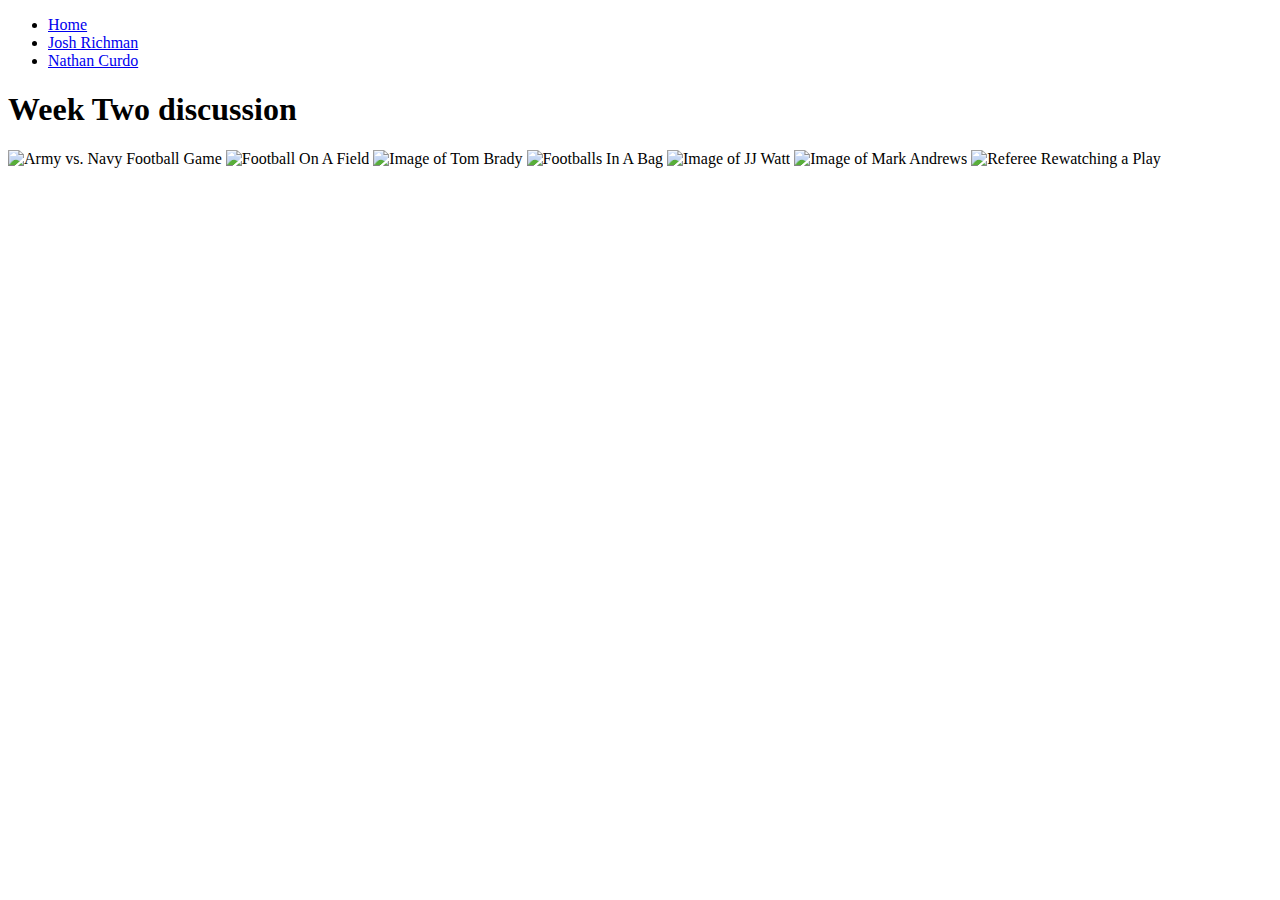
==== ncurdo.html @ 36248fab "Add files via upload" ====
<!DOCTYPE html>
<!DOCTYPE html>
<html lang="en">
<head>
    <meta charset="UTF-8">
    <meta http-equiv="X-UA-Compatible" content="IE=edge">
    <meta name="viewport" content="width=device-width, initial-scale=1.0">
    <title>Document</title>
</head>
<body>
    <header>
        <nav>
            <ul>
                <li><a href = "index.html">Home</a></li>
                <li><a href = "richman.html">Josh Richman</a></li>
                <li><a href = "ncurdo.html">Nathan Curdo</a></li>
            </ul>
        </nav>
        <h1>Week Two discussion</h1>

    </header>

    <main>
        <img src = "images/football_img1.jpg" width="200" alt = "Army vs. Navy Football Game">
        <!--Source: https://cdn10.picryl.com/photo/1994/12/03/a-us-naval-academy-football-player-advances-the-ball-forward-during-the-annual-429dd4-1024.jpg -->
        <img src = "images/football_img2.jpg" width="200" alt = "Football On A Field">
        <!--Source: https://www.publicdomainpictures.net/pictures/310000/nahled/wilson-football.jpg -->
        <img src = "images/football_img3.jpg" width="200" alt = "Image of Tom Brady">
        <!--Source: https://commons.wikimedia.org/wiki/File:NFL_2020_-_Playoffs_-_Washington_vs._Buccaneers_223_%2850833097576%29.jpg -->
        <img src = "images/football_img4.jfif" width="200" alt = "Footballs In A Bag">
        <!--Source: https://commons.wikimedia.org/wiki/File:NFL_Footballs_%288449743770%29.jpg -->
        <img src = "images/football_img5.jfif" width="200" alt = "Image of JJ Watt">
        <!--Source: https://commons.wikimedia.org/wiki/File:J.J._Watt_2018%E2%80%942.JPG -->
        <img src = "images/football_img6.jpg" width="200" alt = "Image of Mark Andrews">
        <!--Source: https://commons.wikimedia.org/wiki/File:Mark_Andrews_%28American_football%29.jpg -->
        <img src = "images/football_img7.jfif" width="200" alt = "Referee Rewatching a Play">
        <!--Source:  https://pxhere.com/en/photo/558873-->
    </main> 
    
    
</body>
</html>
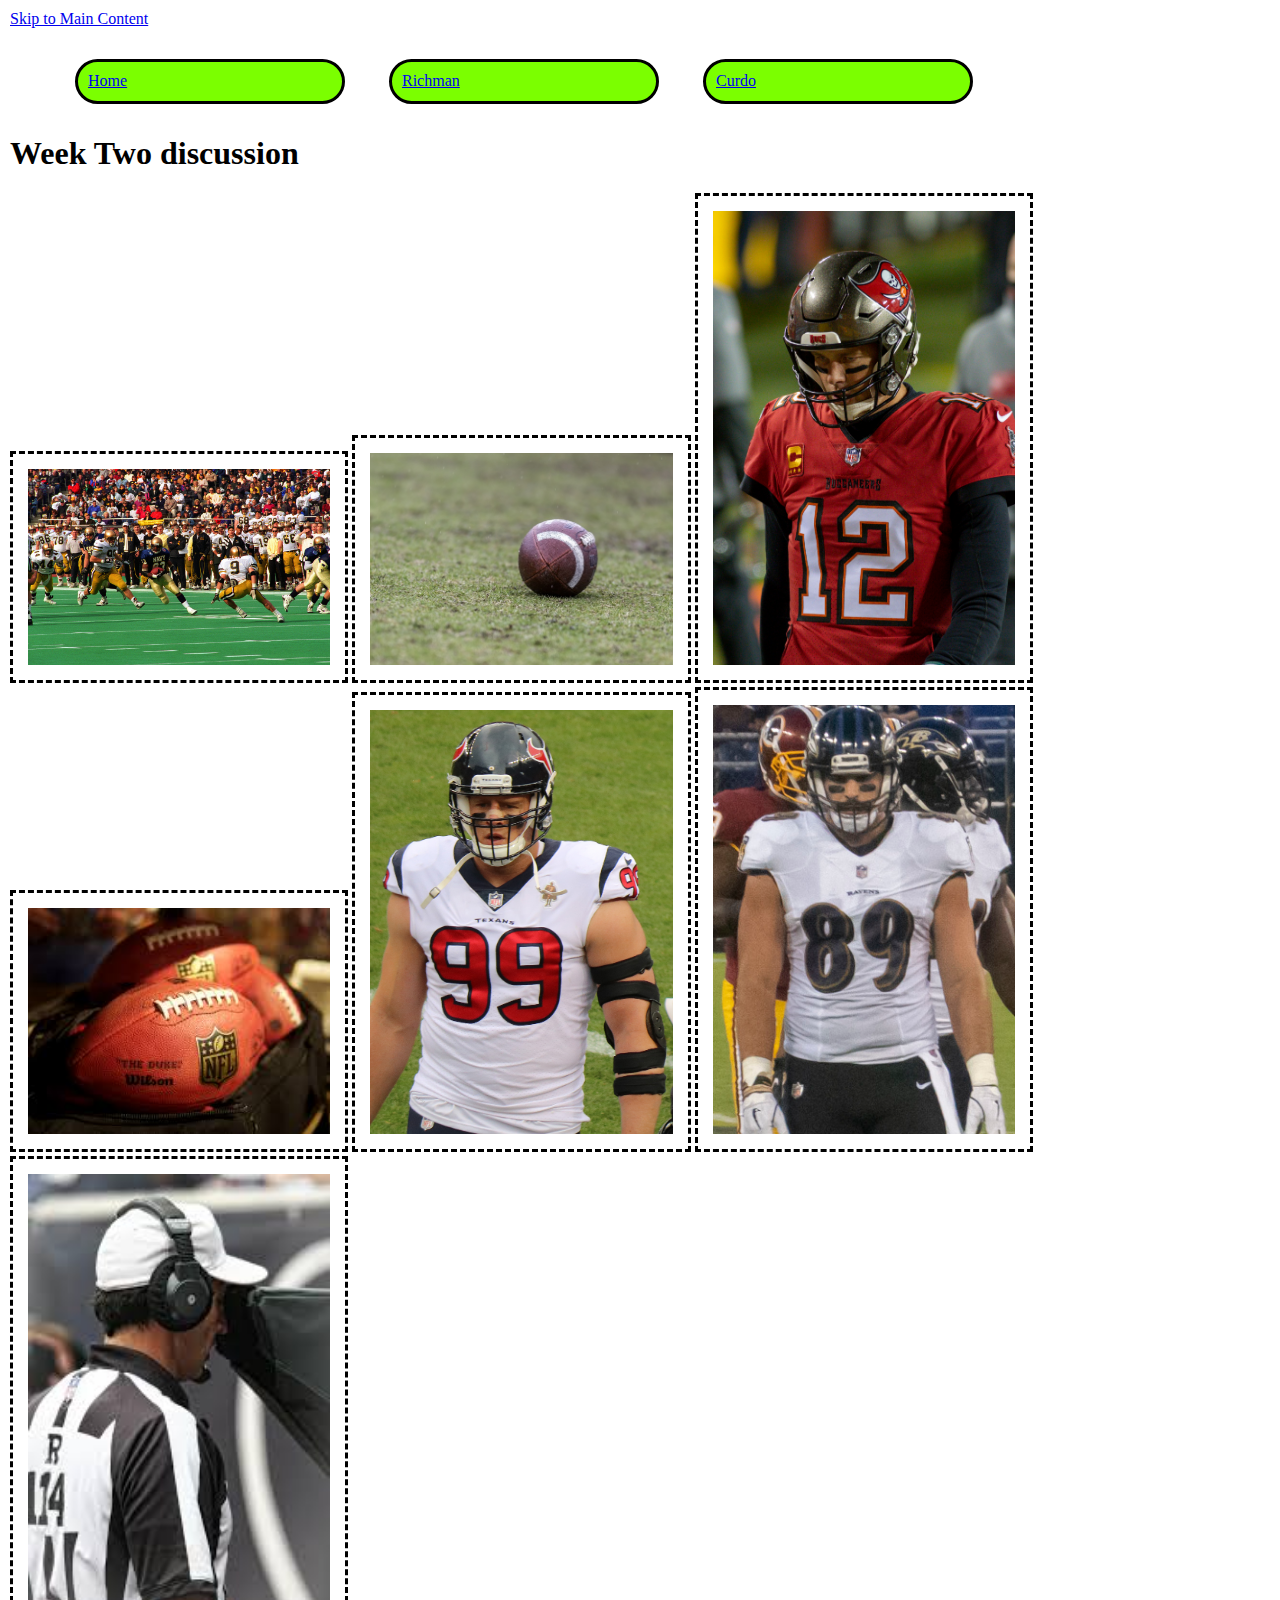
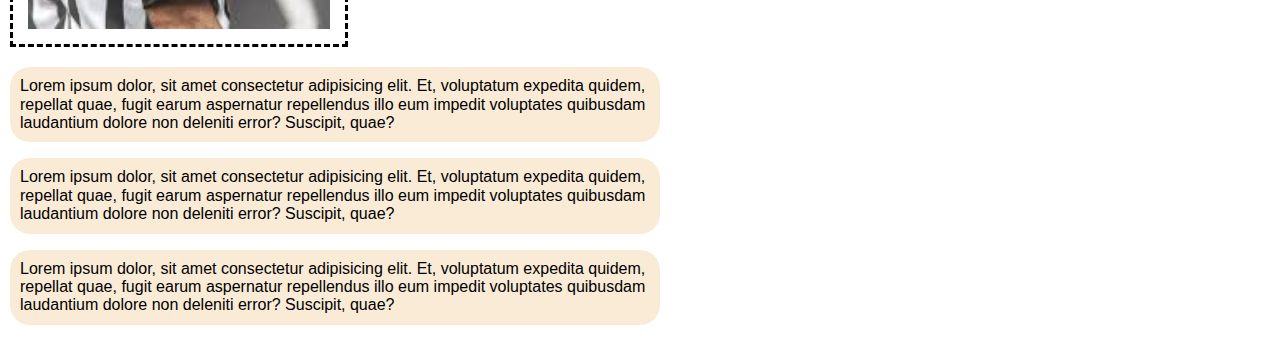
==== commit e7b8f673: "Add files via upload" ====
--- a/ncurdo.html
+++ b/ncurdo.html
@@ -1,40 +1,48 @@
-<!DOCTYPE html>
 <!DOCTYPE html>
 <html lang="en">
 <head>
     <meta charset="UTF-8">
     <meta http-equiv="X-UA-Compatible" content="IE=edge">
     <meta name="viewport" content="width=device-width, initial-scale=1.0">
-    <title>Document</title>
+    <link rel="stylesheet" href="css/ncurdo.css">
+    <title>Curdo</title>
 </head>
 <body>
     <header>
+        <a href = "#main">Skip to Main Content</a>
         <nav>
             <ul>
                 <li><a href = "index.html">Home</a></li>
-                <li><a href = "richman.html">Josh Richman</a></li>
-                <li><a href = "ncurdo.html">Nathan Curdo</a></li>
+                <li><a href = "richman.html">Richman</a></li>
+                <li><a href = "ncurdo.html">Curdo</a></li>
+                
             </ul>
         </nav>
         <h1>Week Two discussion</h1>
 
     </header>
-
+    
     <main>
-        <img src = "images/football_img1.jpg" width="200" alt = "Army vs. Navy Football Game">
+        <img class = "image" src = "images/football_img1.jpg" width="200" alt = "Army vs. Navy Football Game">
         <!--Source: https://cdn10.picryl.com/photo/1994/12/03/a-us-naval-academy-football-player-advances-the-ball-forward-during-the-annual-429dd4-1024.jpg -->
-        <img src = "images/football_img2.jpg" width="200" alt = "Football On A Field">
+        <img class = "image" src = "images/football_img2.jpg" width="200" alt = "Football On A Field">
         <!--Source: https://www.publicdomainpictures.net/pictures/310000/nahled/wilson-football.jpg -->
-        <img src = "images/football_img3.jpg" width="200" alt = "Image of Tom Brady">
+        <img class = "image" src = "images/football_img3.jpg" width="200" alt = "Image of Tom Brady">
         <!--Source: https://commons.wikimedia.org/wiki/File:NFL_2020_-_Playoffs_-_Washington_vs._Buccaneers_223_%2850833097576%29.jpg -->
-        <img src = "images/football_img4.jfif" width="200" alt = "Footballs In A Bag">
+        <img class = "image" src = "images/football_img4.jfif" width="200" alt = "Footballs In A Bag">
         <!--Source: https://commons.wikimedia.org/wiki/File:NFL_Footballs_%288449743770%29.jpg -->
-        <img src = "images/football_img5.jfif" width="200" alt = "Image of JJ Watt">
+        <img class = "image" src = "images/football_img5.jfif" width="200" alt = "Image of JJ Watt">
         <!--Source: https://commons.wikimedia.org/wiki/File:J.J._Watt_2018%E2%80%942.JPG -->
-        <img src = "images/football_img6.jpg" width="200" alt = "Image of Mark Andrews">
+        <img class = "image" src = "images/football_img6.jpg" width="200" alt = "Image of Mark Andrews">
         <!--Source: https://commons.wikimedia.org/wiki/File:Mark_Andrews_%28American_football%29.jpg -->
-        <img src = "images/football_img7.jfif" width="200" alt = "Referee Rewatching a Play">
+        <img class = "image" src = "images/football_img7.jfif" width="200" alt = "Referee Rewatching a Play">
         <!--Source:  https://pxhere.com/en/photo/558873-->
+        <p> Lorem ipsum dolor, sit amet consectetur adipisicing elit. Et, voluptatum expedita quidem, repellat quae, fugit earum aspernatur repellendus illo eum impedit voluptates quibusdam laudantium dolore non deleniti error? Suscipit, quae?
+        </p>
+        <p> Lorem ipsum dolor, sit amet consectetur adipisicing elit. Et, voluptatum expedita quidem, repellat quae, fugit earum aspernatur repellendus illo eum impedit voluptates quibusdam laudantium dolore non deleniti error? Suscipit, quae?
+        </p>
+        <p> Lorem ipsum dolor, sit amet consectetur adipisicing elit. Et, voluptatum expedita quidem, repellat quae, fugit earum aspernatur repellendus illo eum impedit voluptates quibusdam laudantium dolore non deleniti error? Suscipit, quae?
+        </p>
     </main> 
     
     
--- a/css/ncurdo.css
+++ b/css/ncurdo.css
@@ -0,0 +1,41 @@
+body{
+    margin:5px;
+    padding:5px;
+    line-height:1.15;
+ }
+  
+ h1,h2, h3{
+    font-weight: bold;
+    margin-top:15px;
+  
+ }
+ ul li{
+   margin-left: 25px;
+   list-style-type: upper-roman;
+   
+ }
+
+ li{
+   display: inline-block;
+   border-radius: 30px;
+   border: 3px solid black;
+   background-color: rgb(123, 255, 0);
+   padding: 10px;
+   margin: 15px;
+   width: 20%;
+ }
+
+ img{
+   width: 24%;
+   padding: 15px;
+   border: 3px dashed rgb(0, 0, 0);
+ }
+
+ p{
+   font-family: 'Franklin Gothic Medium', 'Arial Narrow', Arial, sans-serif;
+   width: 50%;
+   padding: 5px;
+   background-color: antiquewhite;
+   border-radius: 20px;
+   padding: 10px;
+ }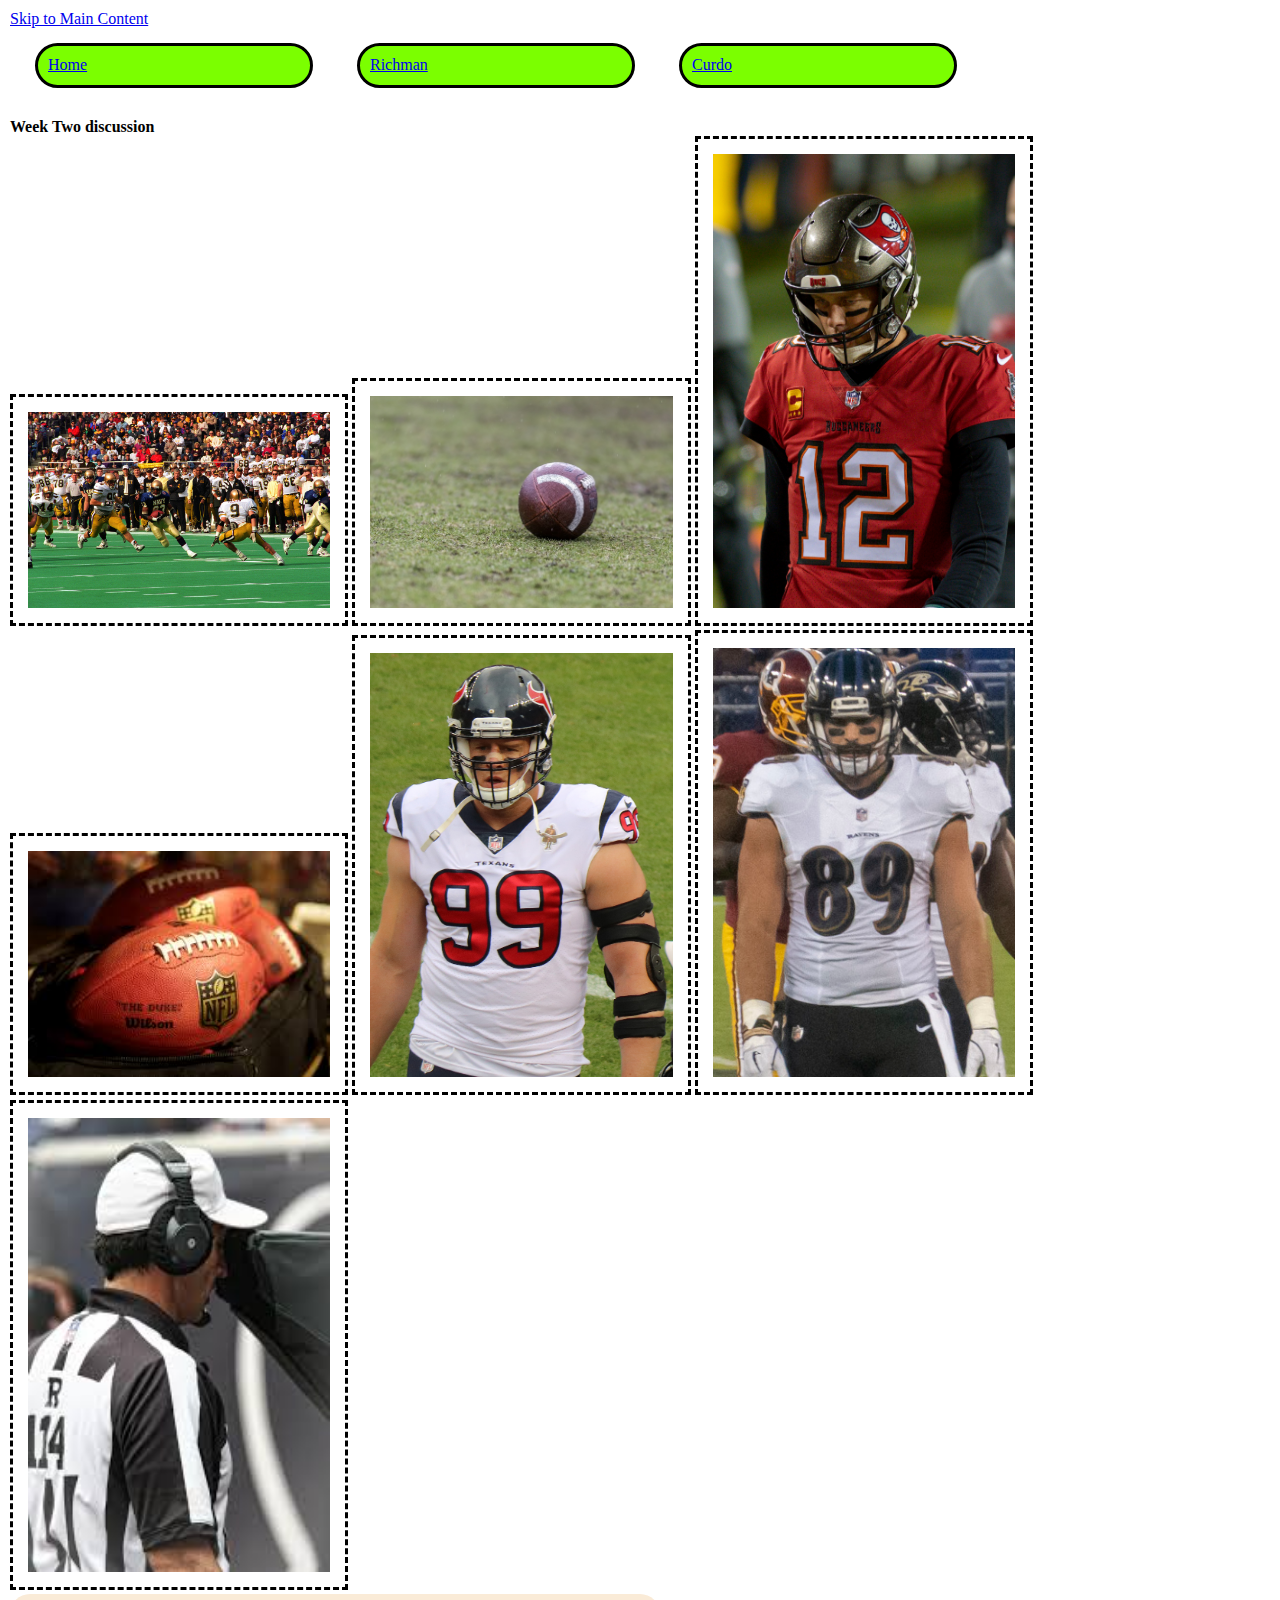
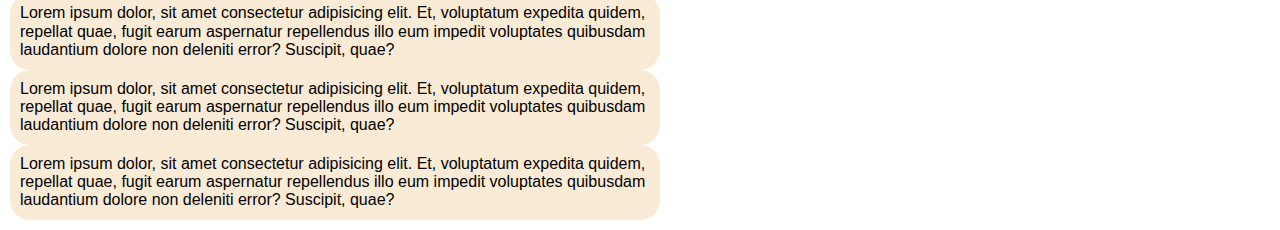
==== commit 4eb2bc3b: "Update ncurdo.html" ====
--- a/ncurdo.html
+++ b/ncurdo.html
@@ -4,6 +4,7 @@
     <meta charset="UTF-8">
     <meta http-equiv="X-UA-Compatible" content="IE=edge">
     <meta name="viewport" content="width=device-width, initial-scale=1.0">
+    <link rel="stylesheet" href="css/html5reset.css">
     <link rel="stylesheet" href="css/ncurdo.css">
     <title>Curdo</title>
 </head>
@@ -47,4 +48,4 @@
     
     
 </body>
-</html>+</html>
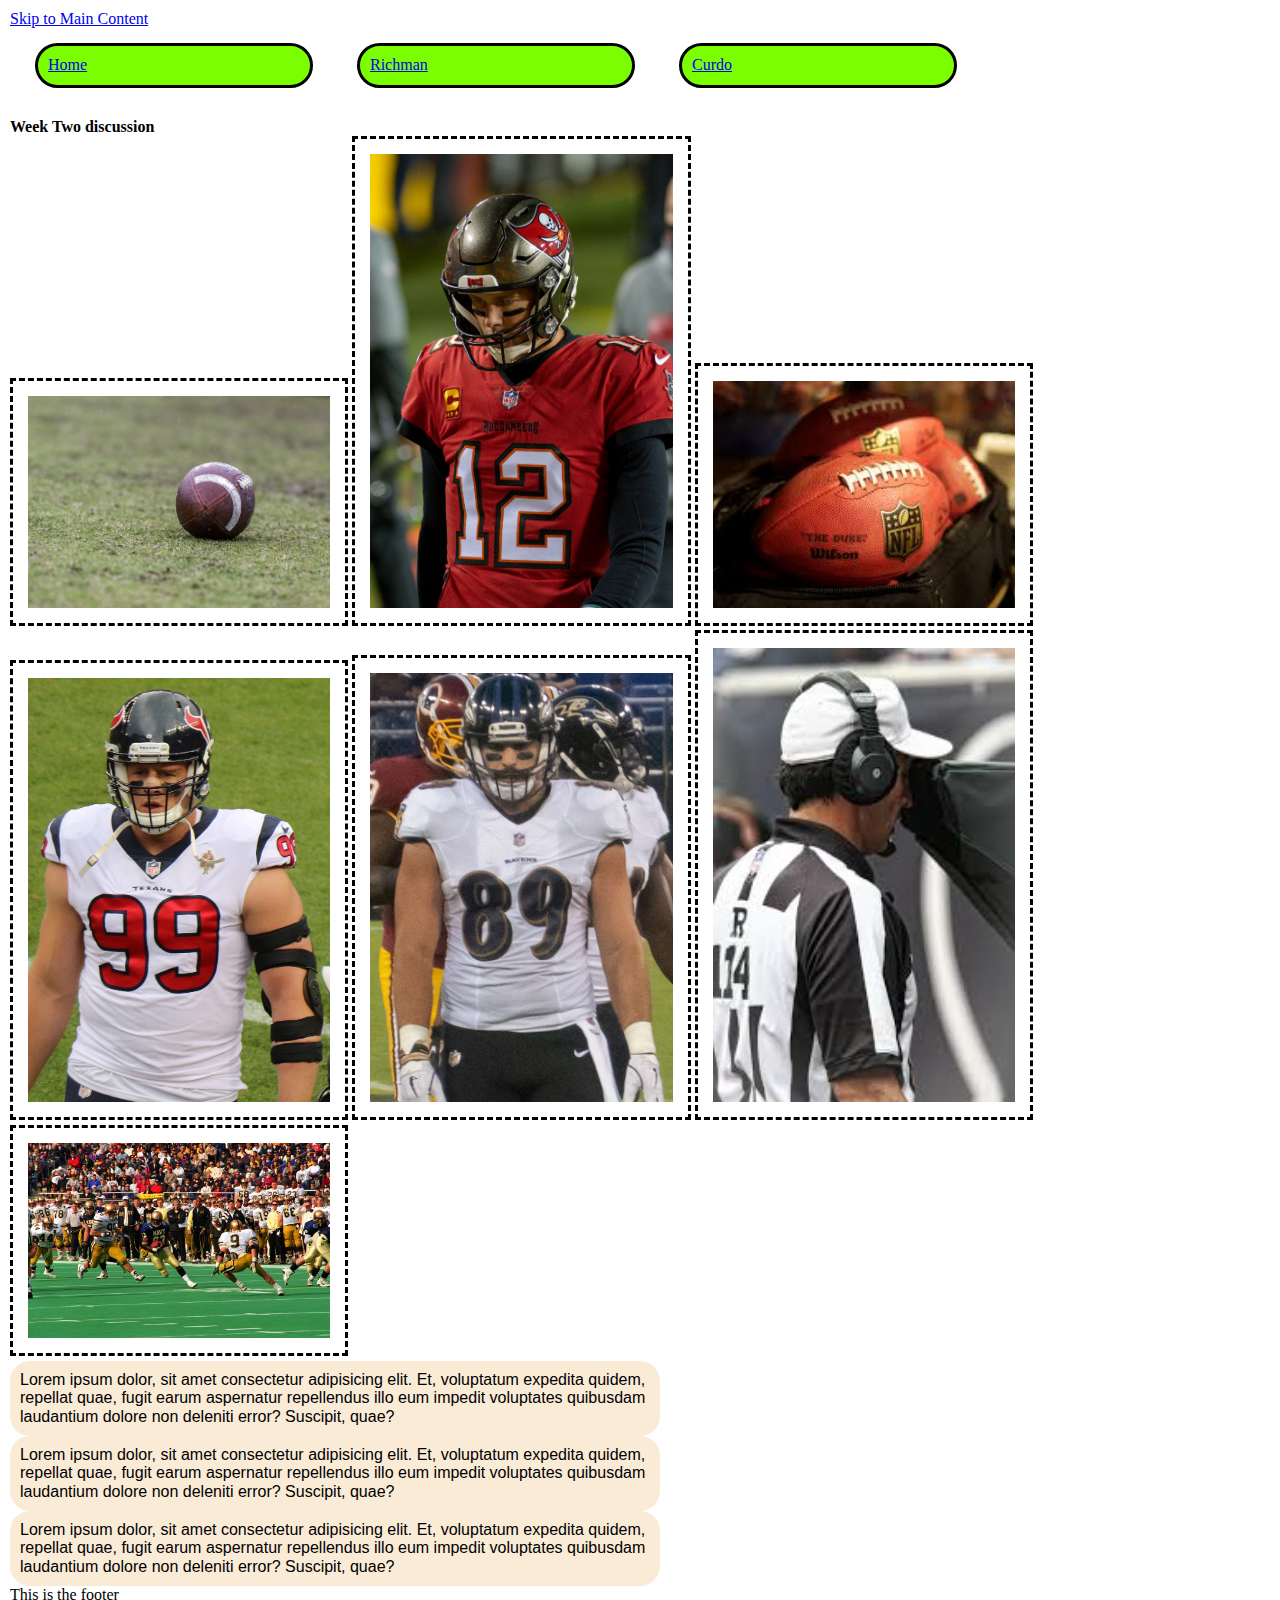
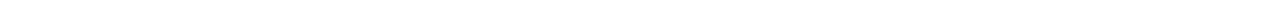
==== commit 3e492ec1: "Add files via upload" ====
--- a/ncurdo.html
+++ b/ncurdo.html
@@ -4,6 +4,7 @@
     <meta charset="UTF-8">
     <meta http-equiv="X-UA-Compatible" content="IE=edge">
     <meta name="viewport" content="width=device-width, initial-scale=1.0">
+    <!--<link rel="stylesheet" href="css/testStyle.css">-->
     <link rel="stylesheet" href="css/html5reset.css">
     <link rel="stylesheet" href="css/ncurdo.css">
     <title>Curdo</title>
@@ -11,6 +12,7 @@
 <body>
     <header>
         <a href = "#main">Skip to Main Content</a>
+        <!--Purely for accessibility I think?-->
         <nav>
             <ul>
                 <li><a href = "index.html">Home</a></li>
@@ -24,20 +26,22 @@
     </header>
     
     <main>
-        <img class = "image" src = "images/football_img1.jpg" width="200" alt = "Army vs. Navy Football Game">
-        <!--Source: https://cdn10.picryl.com/photo/1994/12/03/a-us-naval-academy-football-player-advances-the-ball-forward-during-the-annual-429dd4-1024.jpg -->
-        <img class = "image" src = "images/football_img2.jpg" width="200" alt = "Football On A Field">
-        <!--Source: https://www.publicdomainpictures.net/pictures/310000/nahled/wilson-football.jpg -->
-        <img class = "image" src = "images/football_img3.jpg" width="200" alt = "Image of Tom Brady">
-        <!--Source: https://commons.wikimedia.org/wiki/File:NFL_2020_-_Playoffs_-_Washington_vs._Buccaneers_223_%2850833097576%29.jpg -->
-        <img class = "image" src = "images/football_img4.jfif" width="200" alt = "Footballs In A Bag">
-        <!--Source: https://commons.wikimedia.org/wiki/File:NFL_Footballs_%288449743770%29.jpg -->
-        <img class = "image" src = "images/football_img5.jfif" width="200" alt = "Image of JJ Watt">
-        <!--Source: https://commons.wikimedia.org/wiki/File:J.J._Watt_2018%E2%80%942.JPG -->
-        <img class = "image" src = "images/football_img6.jpg" width="200" alt = "Image of Mark Andrews">
-        <!--Source: https://commons.wikimedia.org/wiki/File:Mark_Andrews_%28American_football%29.jpg -->
-        <img class = "image" src = "images/football_img7.jfif" width="200" alt = "Referee Rewatching a Play">
-        <!--Source:  https://pxhere.com/en/photo/558873-->
+        <div class="gallery">
+            <img class = "image" src = "images/football_img2.jpg" width="200" alt = "Football On A Field">
+            <!--Source: https://www.publicdomainpictures.net/pictures/310000/nahled/wilson-football.jpg -->
+            <img class = "image" src = "images/football_img3.jpg" width="200" alt = "Image of Tom Brady">
+            <!--Source: https://commons.wikimedia.org/wiki/File:NFL_2020_-_Playoffs_-_Washington_vs._Buccaneers_223_%2850833097576%29.jpg -->
+            <img class = "image" src = "images/football_img4.jfif" width="200" alt = "Footballs In A Bag">
+            <!--Source: https://commons.wikimedia.org/wiki/File:NFL_Footballs_%288449743770%29.jpg -->
+            <img class = "image" src = "images/football_img5.jfif" width="200" alt = "Image of JJ Watt">
+            <!--Source: https://commons.wikimedia.org/wiki/File:J.J._Watt_2018%E2%80%942.JPG -->
+            <img class = "image" src = "images/football_img6.jpg" width="200" alt = "Image of Mark Andrews">
+            <!--Source: https://commons.wikimedia.org/wiki/File:Mark_Andrews_%28American_football%29.jpg -->
+            <img class = "image" src = "images/football_img7.jfif" width="200" alt = "Referee Rewatching a Play">
+            <!--Source:  https://pxhere.com/en/photo/558873-->
+            <img class = "image" src = "images/football_img1.jpg" width="200" alt = "Army vs. Navy Football Game">
+            <!--Source: https://cdn10.picryl.com/photo/1994/12/03/a-us-naval-academy-football-player-advances-the-ball-forward-during-the-annual-429dd4-1024.jpg -->
+        </div>
         <p> Lorem ipsum dolor, sit amet consectetur adipisicing elit. Et, voluptatum expedita quidem, repellat quae, fugit earum aspernatur repellendus illo eum impedit voluptates quibusdam laudantium dolore non deleniti error? Suscipit, quae?
         </p>
         <p> Lorem ipsum dolor, sit amet consectetur adipisicing elit. Et, voluptatum expedita quidem, repellat quae, fugit earum aspernatur repellendus illo eum impedit voluptates quibusdam laudantium dolore non deleniti error? Suscipit, quae?
@@ -45,7 +49,9 @@
         <p> Lorem ipsum dolor, sit amet consectetur adipisicing elit. Et, voluptatum expedita quidem, repellat quae, fugit earum aspernatur repellendus illo eum impedit voluptates quibusdam laudantium dolore non deleniti error? Suscipit, quae?
         </p>
     </main> 
+
+    <footer>This is the footer</footer>
     
     
 </body>
-</html>
+</html>